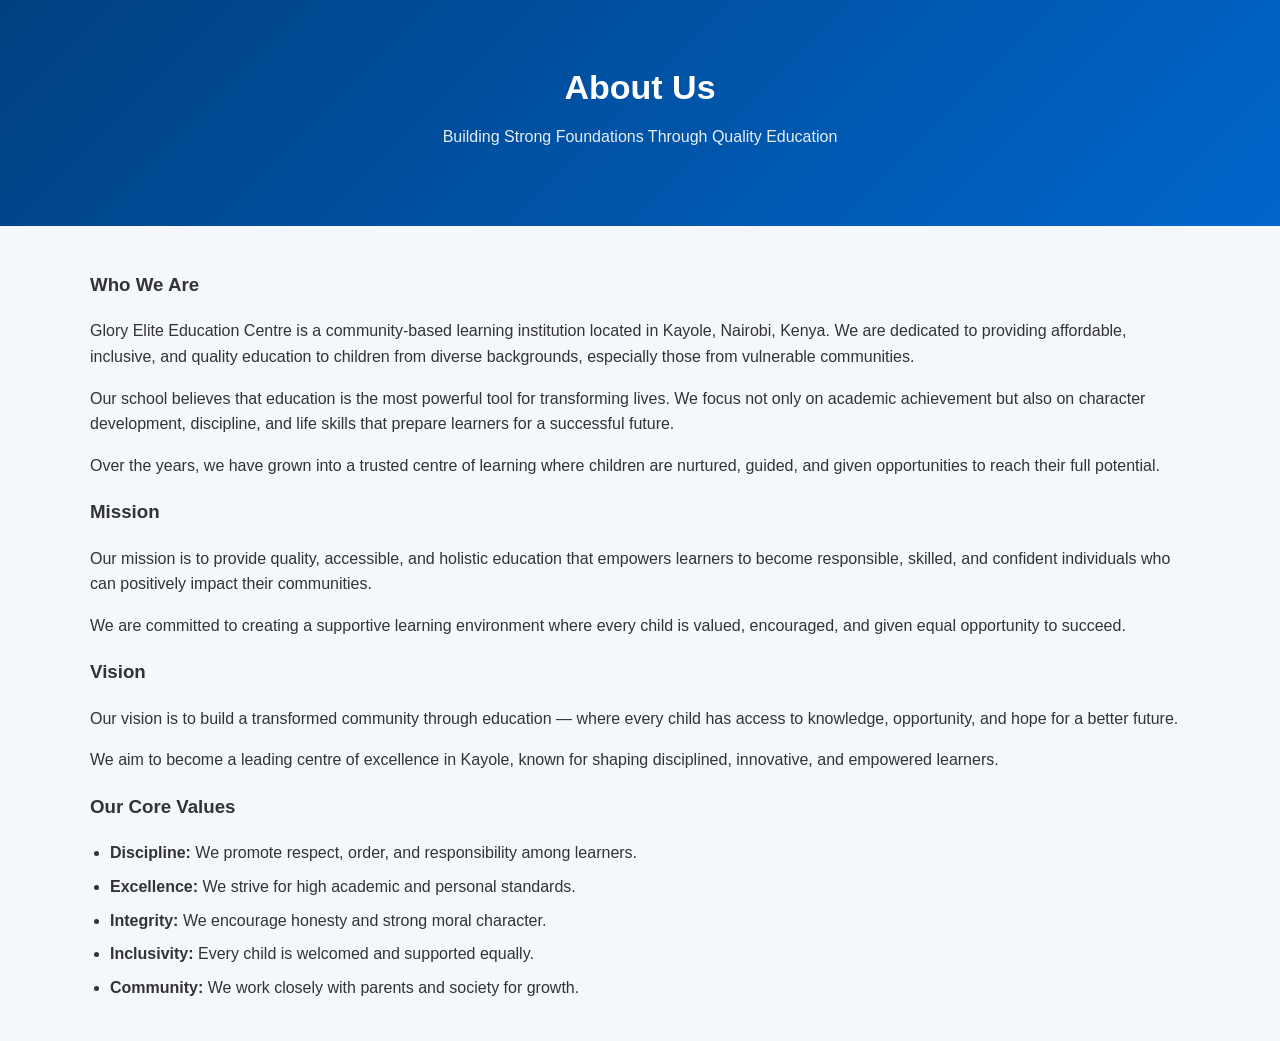
==== about.html @ a838073a "Add files via upload" ====
<!DOCTYPE html>
<html>
<head>
<title>About - Glory Elite Education Centre</title>
<meta name="viewport" content="width=device-width, initial-scale=1.0">
<link rel="stylesheet" href="style.css">
</head>

<body>

<!-- ================= PAGE HEADER ================= -->
<div class="page-header">
  <h1>About Us</h1>
  <p>Building Strong Foundations Through Quality Education</p>
</div>

<div class="container">

<!-- ================= INTRO SECTION ================= -->
<h3>Who We Are</h3>

<!-- IMAGE PLACEHOLDER: SCHOOL BUILDING / FRONT VIEW -->
<!-- Put image in: images/school-building.jpg -->

<p>
Glory Elite Education Centre is a community-based learning institution located in Kayole, Nairobi, Kenya. We are dedicated to providing affordable, inclusive, and quality education to children from diverse backgrounds, especially those from vulnerable communities.
</p>

<p>
Our school believes that education is the most powerful tool for transforming lives. We focus not only on academic achievement but also on character development, discipline, and life skills that prepare learners for a successful future.
</p>

<p>
Over the years, we have grown into a trusted centre of learning where children are nurtured, guided, and given opportunities to reach their full potential.
</p>

<!-- ================= MISSION ================= -->
<h3>Mission</h3>

<!-- IMAGE PLACEHOLDER: STUDENTS IN CLASS / TEACHING SESSION -->
<!-- Put image in: images/mission.jpg -->

<p>
Our mission is to provide quality, accessible, and holistic education that empowers learners to become responsible, skilled, and confident individuals who can positively impact their communities.
</p>

<p>
We are committed to creating a supportive learning environment where every child is valued, encouraged, and given equal opportunity to succeed.
</p>

<!-- ================= VISION ================= -->
<h3>Vision</h3>

<!-- IMAGE PLACEHOLDER: GRADUATION / HAPPY STUDENTS -->
<!-- Put image in: images/vision.jpg -->

<p>
Our vision is to build a transformed community through education — where every child has access to knowledge, opportunity, and hope for a better future.
</p>

<p>
We aim to become a leading centre of excellence in Kayole, known for shaping disciplined, innovative, and empowered learners.
</p>

<!-- ================= CORE VALUES ================= -->
<h3>Our Core Values</h3>

<!-- IMAGE PLACEHOLDER: SCHOOL ACTIVITIES / DISCIPLINE -->
<!-- Put image in: images/values.jpg -->

<ul>
<li><strong>Discipline:</strong> We promote respect, order, and responsibility among learners.</li>
<li><strong>Excellence:</strong> We strive for high academic and personal standards.</li>
<li><strong>Integrity:</strong> We encourage honesty and strong moral character.</li>
<li><strong>Inclusivity:</strong> Every child is welcomed and supported equally.</li>
<li><strong>Community:</strong> We work closely with parents and society for growth.</li>
</ul>

</div>

</body>
</html>
---- style.css ----
/* ================= GENERAL ================= */
body {
  margin: 0;
  font-family: Arial, sans-serif;
  background: #f4f7fb;
  line-height: 1.6;
  color: #333;
}

.container {
  width: 90%;
  max-width: 1100px;
  margin: auto;
  padding: 25px 0;
}

/* ================= PAGE HEADER (NEW - IMPORTANT) ================= */
.page-header {
  background: linear-gradient(135deg, #004080, #0066cc);
  color: white;
  text-align: center;
  padding: 60px 20px;
}

.page-header h1 {
  margin: 0;
  font-size: 34px;
}

.page-header p {
  margin-top: 10px;
  font-size: 16px;
  opacity: 0.9;
}

/* ================= NAVBAR ================= */
nav {
  background: #004080;
  color: white;
  padding: 15px 0;
}

nav .container {
  display: flex;
  justify-content: space-between;
  align-items: center;
  flex-wrap: wrap;
}

nav h2 {
  margin: 0;
  font-size: 18px;
}

nav a {
  color: white;
  text-decoration: none;
  margin-left: 12px;
  font-weight: bold;
  font-size: 14px;
  transition: 0.3s;
}

nav a:hover {
  text-decoration: underline;
  opacity: 0.8;
}

/* ================= HERO ================= */
.hero {
  position: relative;
  background: linear-gradient(rgba(0,64,128,0.7), rgba(0,0,0,0.6)),
              url('images/school.jpg');
  background-size: cover;
  background-position: center;
  color: white;
  text-align: center;
  padding: 100px 20px;
}

.hero h1 {
  font-size: 30px;
}

.hero p {
  max-width: 750px;
  margin: 10px auto;
  font-size: 16px;
}

/* ================= SECTIONS ================= */
.section {
  background: white;
  margin: 20px 0;
  border-radius: 10px;
  padding: 25px;
  box-shadow: 0 2px 8px rgba(0,0,0,0.05);
}

.section.alt {
  background: #eef5ff;
}

/* ================= STATS ================= */
.stats {
  display: flex;
  justify-content: space-around;
  flex-wrap: wrap;
  text-align: center;
  gap: 20px;
}

.stats div {
  flex: 1;
  min-width: 140px;
}

/* ================= LISTS ================= */
ul {
  padding-left: 20px;
}

li {
  margin-bottom: 8px;
}

/* ================= GALLERY ================= */
.gallery {
  text-align: center;
}

.gallery img {
  width: 100%;
  max-width: 280px;
  margin: 10px;
  border-radius: 8px;
  display: inline-block;
  box-shadow: 0 2px 6px rgba(0,0,0,0.1);
}

.gallery video {
  width: 100%;
  max-width: 400px;
  margin: 10px;
  border-radius: 8px;
  display: inline-block;
}

/* ================= FOOTER ================= */
footer {
  background: #222;
  color: white;
  text-align: center;
  padding: 20px;
  margin-top: 30px;
}

/* ================= WHATSAPP BUTTON ================= */
.whatsapp {
  position: fixed;
  bottom: 20px;
  right: 20px;
  background: #25D366;
  color: white;
  width: 55px;
  height: 55px;
  display: flex;
  justify-content: center;
  align-items: center;
  font-size: 26px;
  border-radius: 50%;
  text-decoration: none;
  box-shadow: 0 4px 10px rgba(0,0,0,0.3);
  transition: 0.3s;
}

.whatsapp:hover {
  transform: scale(1.1);
}

/* ================= MOBILE RESPONSIVE ================= */
@media (max-width: 768px) {

  nav .container {
    flex-direction: column;
    text-align: center;
  }

  nav a {
    display: inline-block;
    margin: 8px;
  }

  .hero {
    padding: 70px 15px;
  }

  .hero h1 {
    font-size: 22px;
  }

  .stats {
    flex-direction: column;
  }

  .page-header h1 {
    font-size: 26px;
  }
}
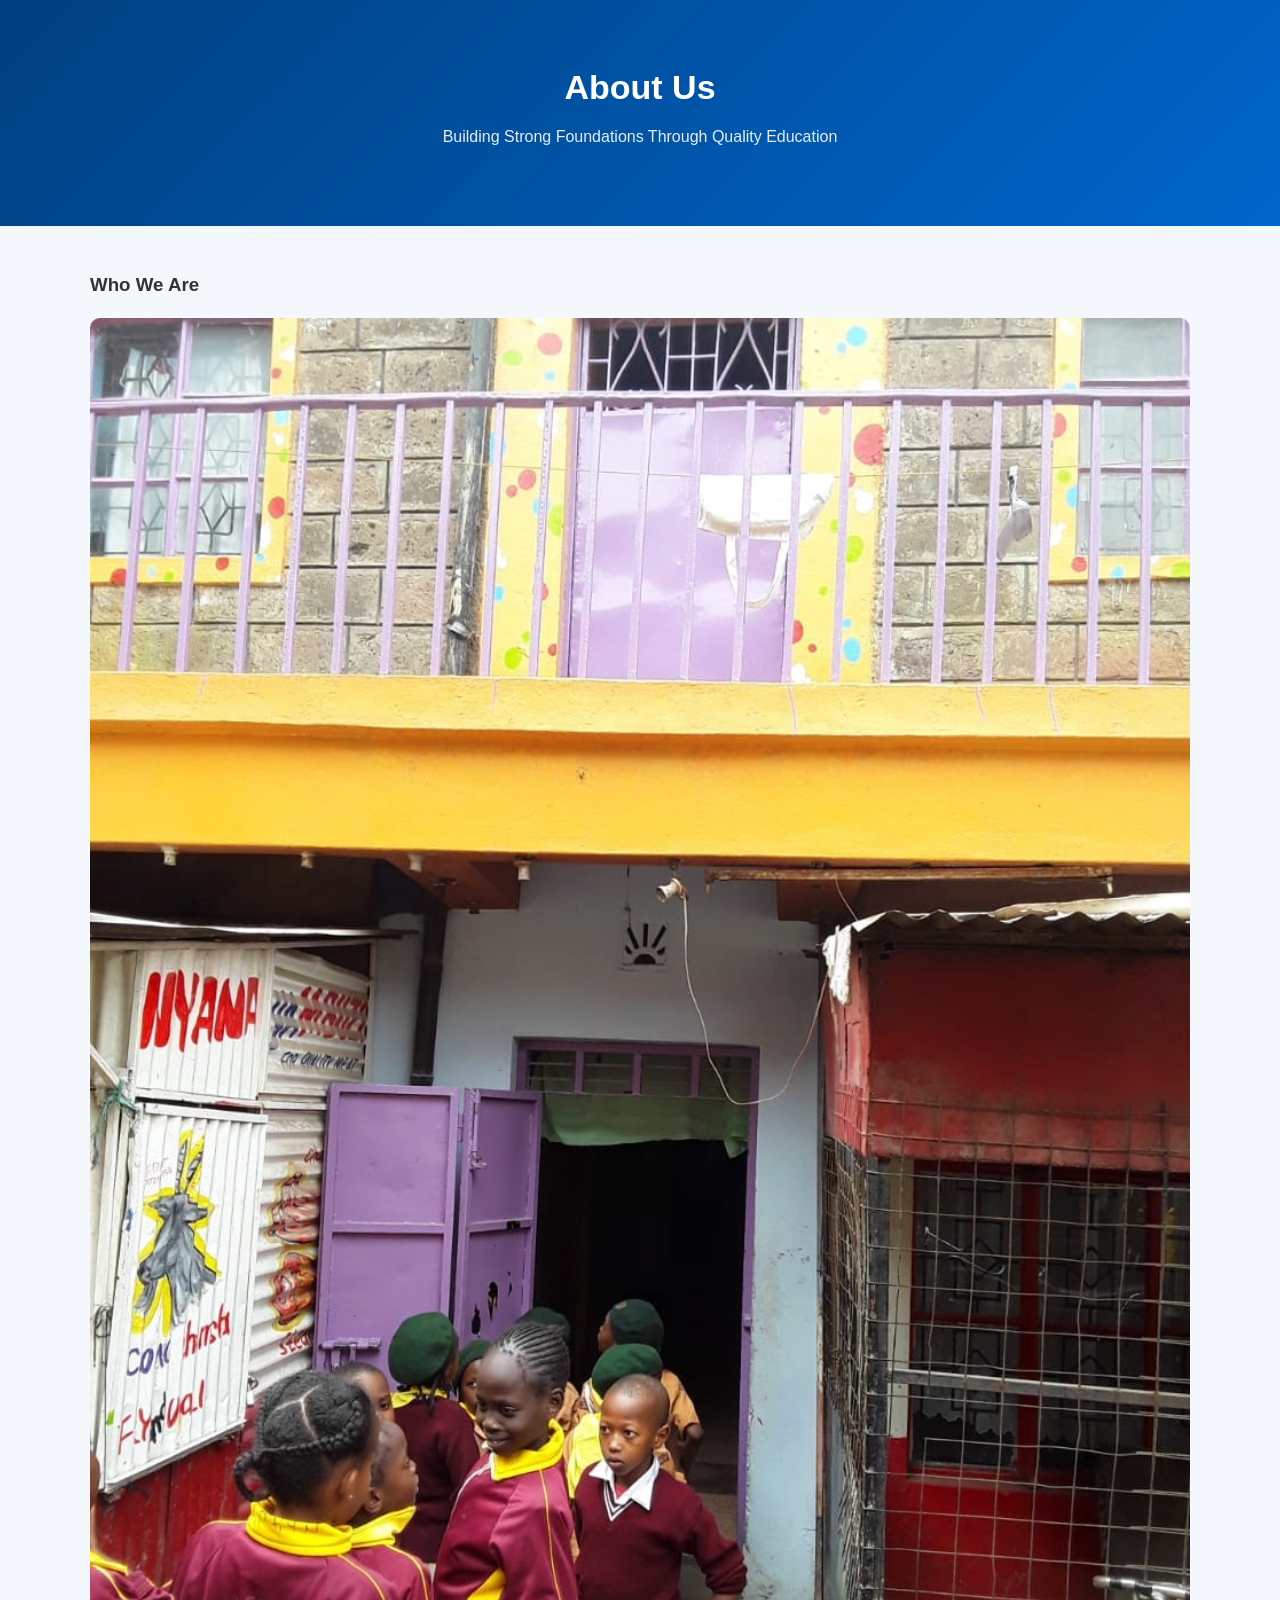
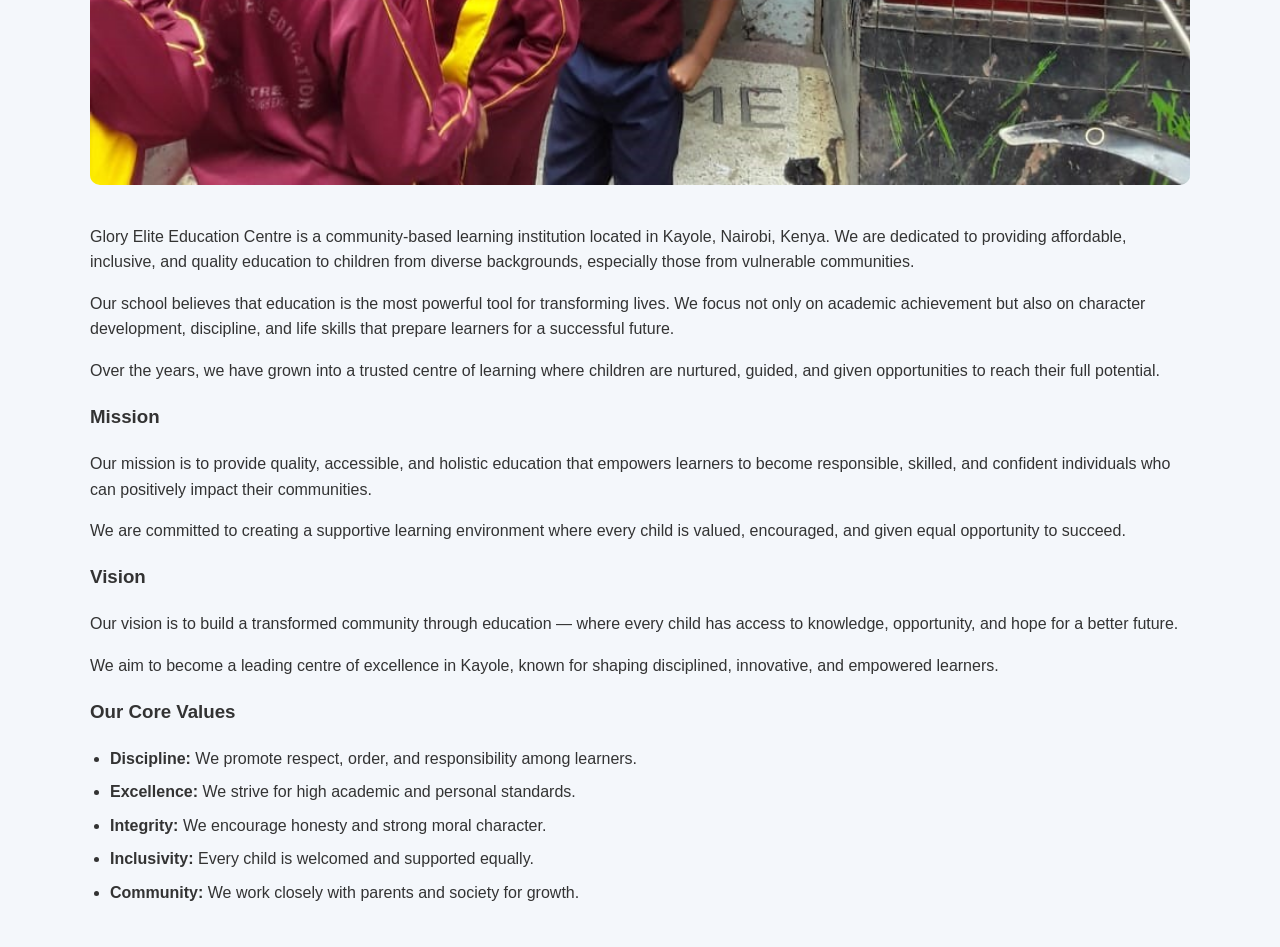
==== commit 5ca76f05: "Update about.html" ====
--- a/about.html
+++ b/about.html
@@ -19,8 +19,8 @@
 <!-- ================= INTRO SECTION ================= -->
 <h3>Who We Are</h3>
 
-<!-- IMAGE PLACEHOLDER: SCHOOL BUILDING / FRONT VIEW -->
-<!-- Put image in: images/school-building.jpg -->
+<!-- IMAGE ADDED HERE -->
+<img src="images/school-building.jpg" alt="School Building" style="width:100%; border-radius:10px; margin-bottom:15px;">
 
 <p>
 Glory Elite Education Centre is a community-based learning institution located in Kayole, Nairobi, Kenya. We are dedicated to providing affordable, inclusive, and quality education to children from diverse backgrounds, especially those from vulnerable communities.
@@ -37,7 +37,7 @@
 <!-- ================= MISSION ================= -->
 <h3>Mission</h3>
 
-<!-- IMAGE PLACEHOLDER: STUDENTS IN CLASS / TEACHING SESSION -->
+<!-- (leave others as placeholders for now) -->
 <!-- Put image in: images/mission.jpg -->
 
 <p>
@@ -51,7 +51,6 @@
 <!-- ================= VISION ================= -->
 <h3>Vision</h3>
 
-<!-- IMAGE PLACEHOLDER: GRADUATION / HAPPY STUDENTS -->
 <!-- Put image in: images/vision.jpg -->
 
 <p>
@@ -65,7 +64,6 @@
 <!-- ================= CORE VALUES ================= -->
 <h3>Our Core Values</h3>
 
-<!-- IMAGE PLACEHOLDER: SCHOOL ACTIVITIES / DISCIPLINE -->
 <!-- Put image in: images/values.jpg -->
 
 <ul>
@@ -79,4 +77,4 @@
 </div>
 
 </body>
-</html>+</html>
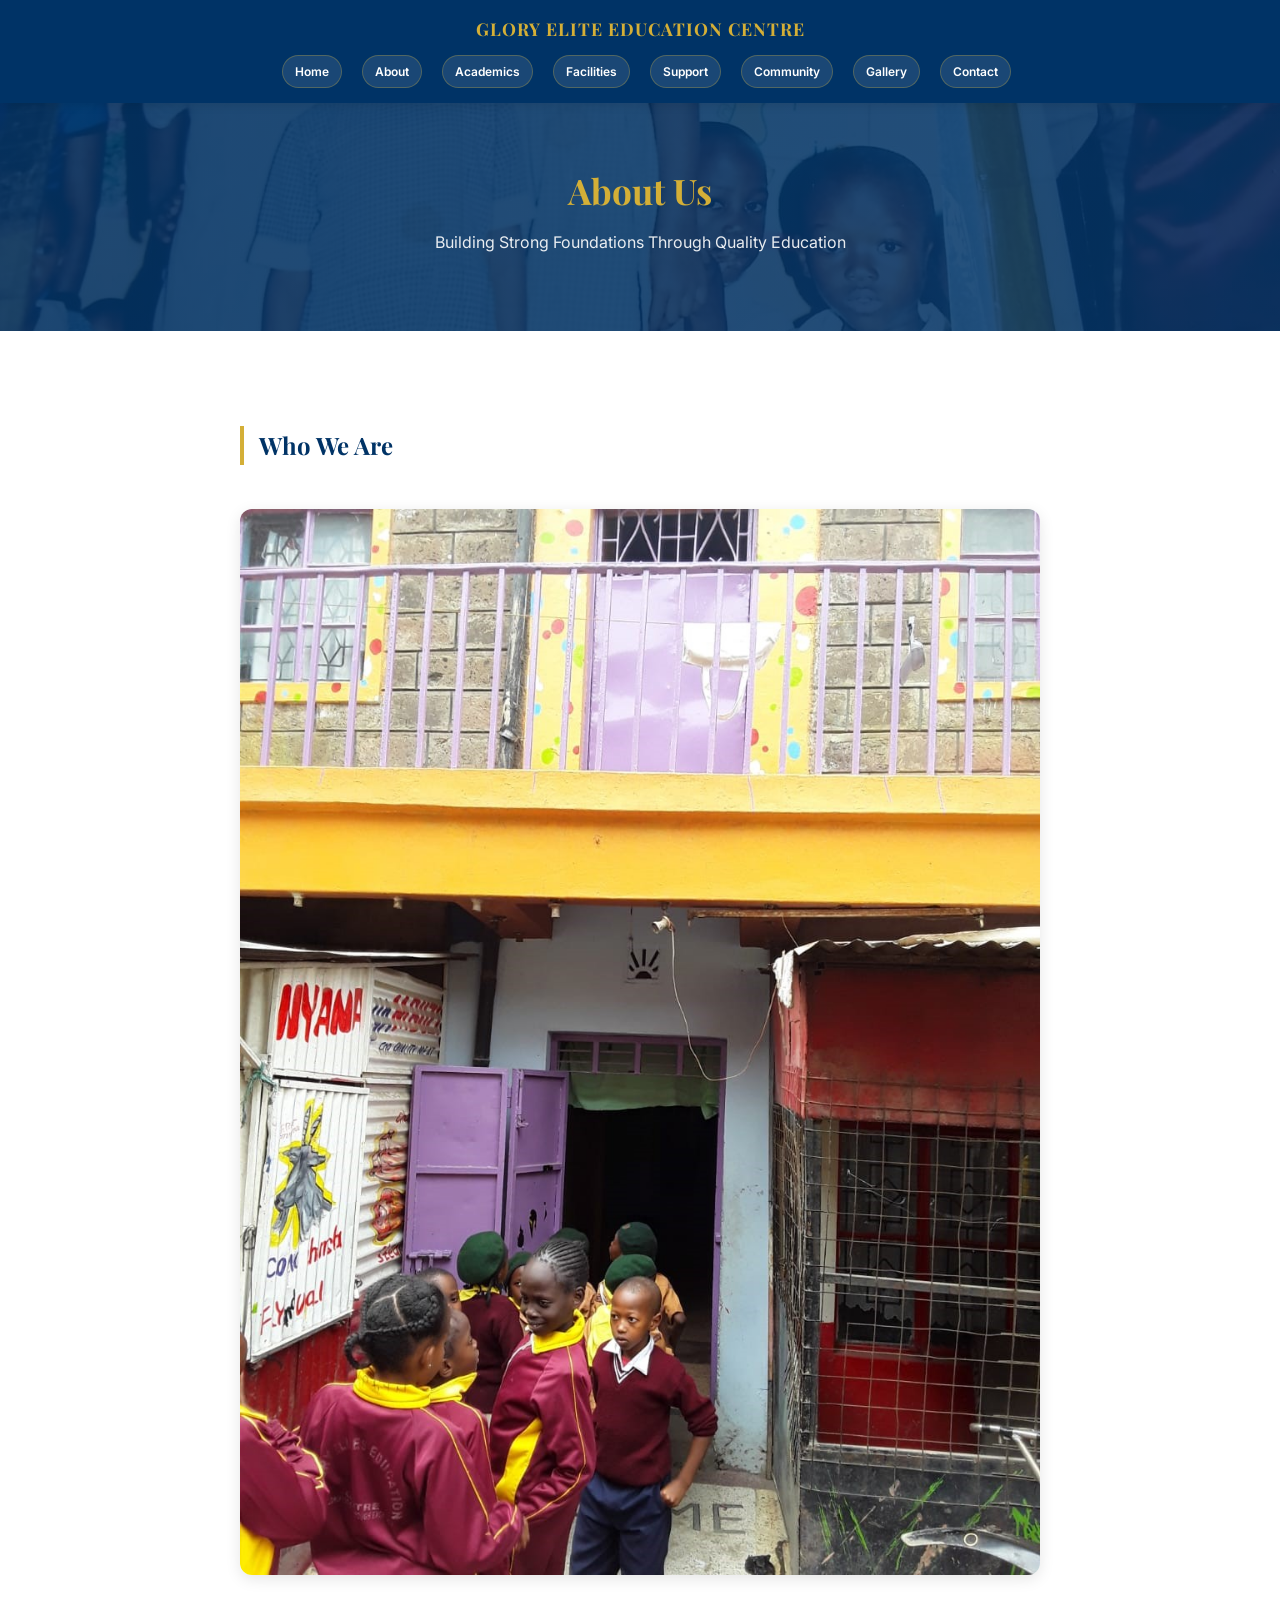
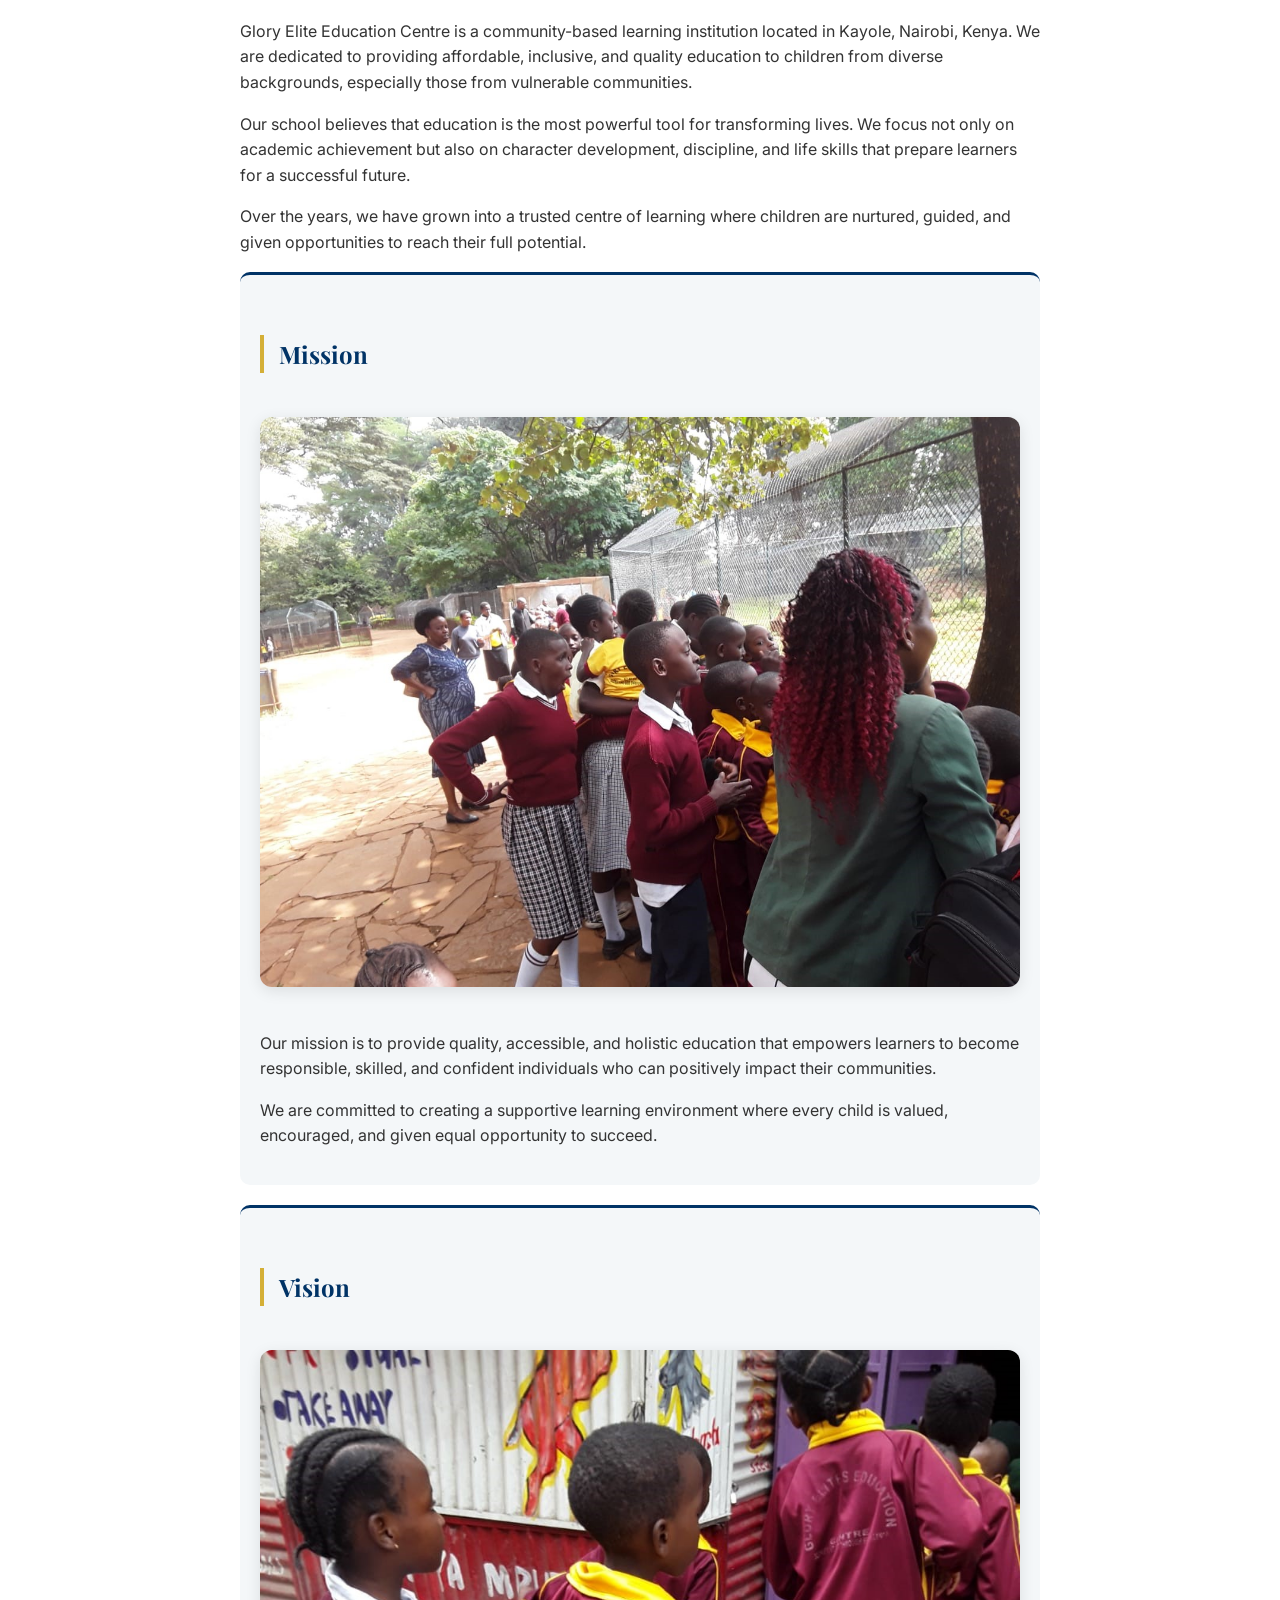
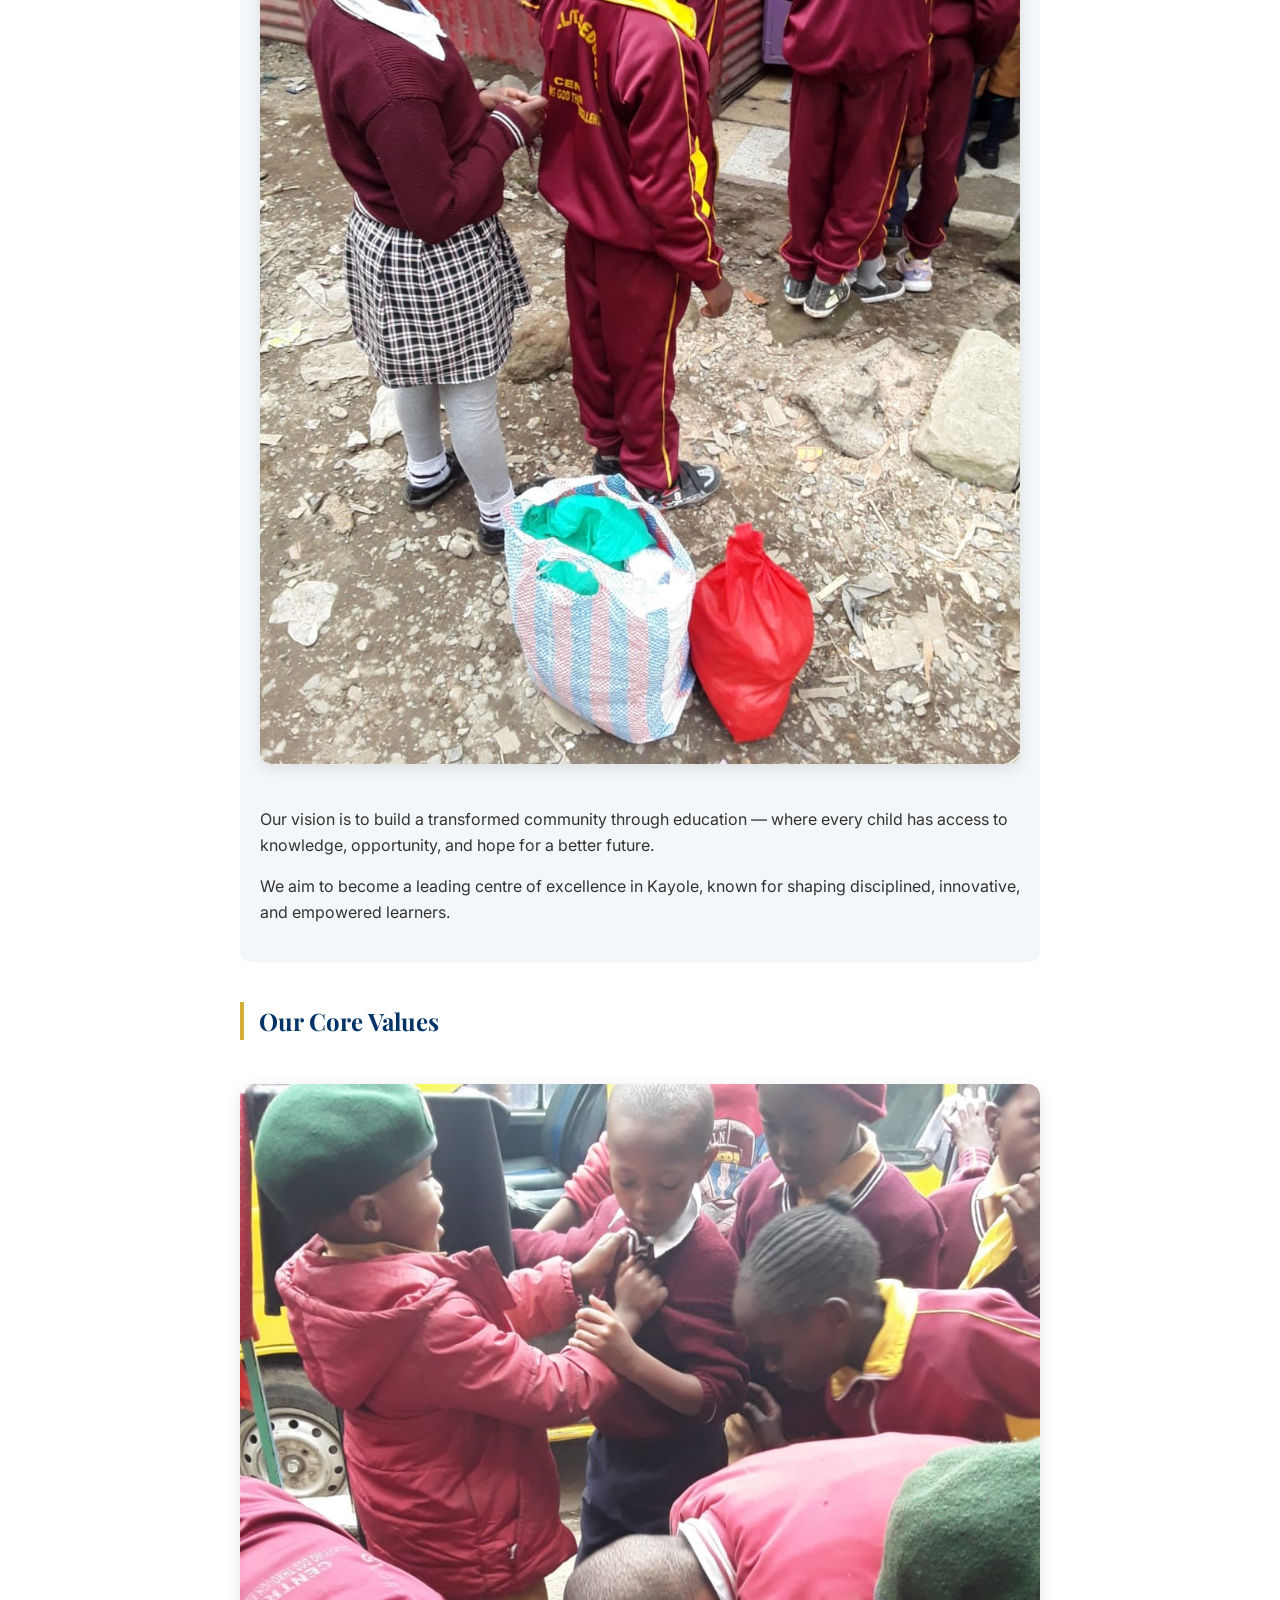
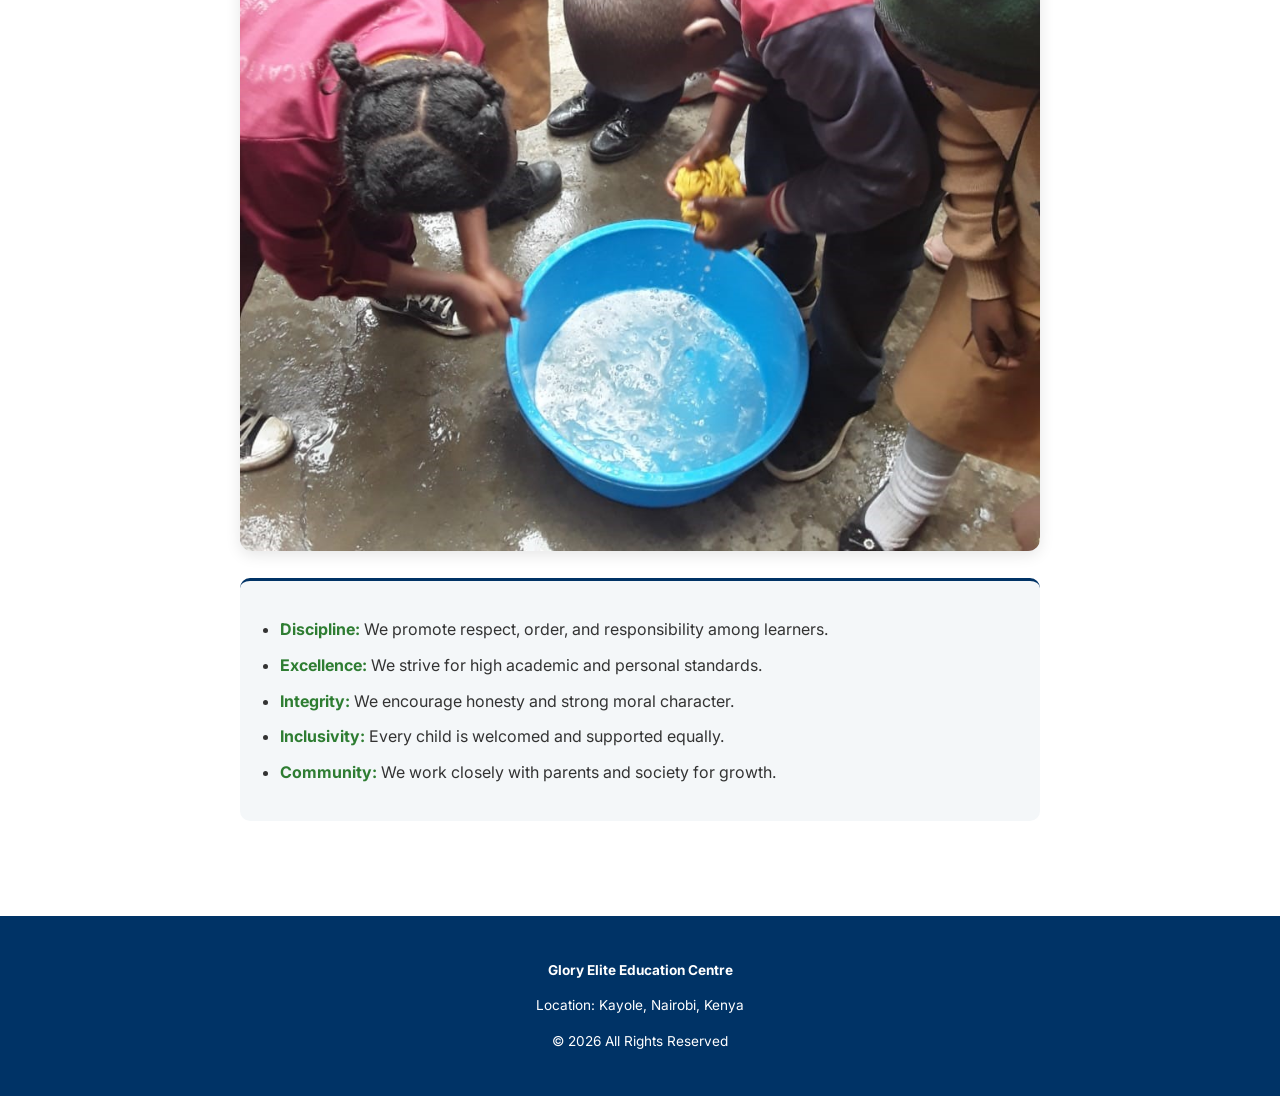
==== commit 5ef97a1c: "Update about.html" ====
--- a/about.html
+++ b/about.html
@@ -1,80 +1,245 @@
 <!DOCTYPE html>
-<html>
+<html lang="en">
 <head>
-<title>About - Glory Elite Education Centre</title>
-<meta name="viewport" content="width=device-width, initial-scale=1.0">
-<link rel="stylesheet" href="style.css">
+    <meta charset="UTF-8">
+    <meta name="viewport" content="width=device-width, initial-scale=1.0">
+    <title>About - Glory Elite Education Centre</title>
+    <link rel="stylesheet" href="style.css">
+    <!-- Classic Google Fonts -->
+    <link href="https://fonts.googleapis.com/css2?family=Playfair+Display:wght@700&family=Inter:wght@400;600&display=swap" rel="stylesheet">
+    <style>
+        :root {
+            --primary-blue: #003366;
+            --gold: #D4AF37;
+            --green: #2E7D32;
+            --white: #ffffff;
+            --light-bg: #f4f7f9;
+            --text-dark: #333333;
+        }
+
+        body {
+            font-family: 'Inter', sans-serif;
+            margin: 0;
+            padding: 0;
+            color: var(--text-dark);
+            line-height: 1.6;
+            background-color: var(--white);
+        }
+
+        /* --- Classic Navigation --- */
+        nav {
+            background: var(--primary-blue);
+            padding: 15px 0;
+            position: sticky;
+            top: 0;
+            z-index: 1000;
+            box-shadow: 0 2px 10px rgba(0,0,0,0.1);
+        }
+
+        .nav-container {
+            width: 90%;
+            margin: auto;
+            text-align: center;
+        }
+
+        nav h2 {
+            color: var(--gold);
+            font-family: 'Playfair Display', serif;
+            font-size: 1.1rem;
+            margin: 0 0 12px 0;
+            text-transform: uppercase;
+            letter-spacing: 1px;
+        }
+
+        /* Smart Button Wrap for Mobile */
+        .nav-links {
+            display: flex;
+            flex-wrap: wrap;
+            justify-content: center;
+            gap: 8px;
+        }
+
+        .nav-links a {
+            color: var(--white);
+            text-decoration: none;
+            font-size: 0.75rem;
+            font-weight: 600;
+            background: rgba(255,255,255,0.1);
+            padding: 6px 12px;
+            border-radius: 20px;
+            border: 1px solid rgba(212, 175, 55, 0.3);
+            transition: 0.3s;
+        }
+
+        .nav-links a:hover {
+            background: var(--gold);
+            color: var(--primary-blue);
+        }
+
+        /* --- Page Header --- */
+        .page-header {
+            background: linear-gradient(rgba(0, 51, 102, 0.85), rgba(0, 51, 102, 0.85)), 
+                        url('images/i4.jpg') no-repeat center center/cover;
+            color: var(--white);
+            text-align: center;
+            padding: 60px 20px;
+        }
+
+        .page-header h1 {
+            font-family: 'Playfair Display', serif;
+            font-size: 2.2rem;
+            margin: 0;
+            color: var(--gold);
+        }
+
+        .page-header p {
+            font-size: 1rem;
+            margin-top: 10px;
+            opacity: 0.9;
+        }
+
+        /* --- Content Layout --- */
+        .container {
+            width: 90%;
+            max-width: 800px;
+            margin: 30px auto;
+        }
+
+        h3 {
+            font-family: 'Playfair Display', serif;
+            color: var(--primary-blue);
+            font-size: 1.5rem;
+            border-left: 4px solid var(--gold);
+            padding-left: 15px;
+            margin-top: 40px;
+        }
+
+        .image-card {
+            width: 100%;
+            border-radius: 12px;
+            box-shadow: 0 4px 15px rgba(0,0,0,0.1);
+            margin: 20px 0;
+        }
+
+        /* --- Mission/Vision Grid --- */
+        .card-box {
+            background: var(--light-bg);
+            padding: 20px;
+            border-radius: 10px;
+            margin-bottom: 20px;
+            border-top: 3px solid var(--primary-blue);
+        }
+
+        ul {
+            padding-left: 20px;
+        }
+
+        ul li {
+            margin-bottom: 10px;
+        }
+
+        ul li strong {
+            color: var(--green);
+        }
+
+        footer {
+            background: var(--primary-blue);
+            color: var(--white);
+            padding: 30px 20px;
+            text-align: center;
+            font-size: 0.85rem;
+            margin-top: 50px;
+        }
+    </style>
 </head>
 
 <body>
+
+<nav>
+    <div class="nav-container">
+        <h2>Glory Elite Education Centre</h2>
+        <div class="nav-links">
+            <a href="index.html">Home</a>
+            <a href="about.html">About</a>
+            <a href="academics.html">Academics</a>
+            <a href="facilities.html">Facilities</a>
+            <a href="projects.html">Support</a>
+            <a href="community.html">Community</a>
+            <a href="gallery.html">Gallery</a>
+            <a href="contact.html">Contact</a>
+        </div>
+    </div>
+</nav>
 
 <!-- ================= PAGE HEADER ================= -->
 <div class="page-header">
-  <h1>About Us</h1>
-  <p>Building Strong Foundations Through Quality Education</p>
+    <h1>About Us</h1>
+    <p>Building Strong Foundations Through Quality Education</p>
 </div>
 
 <div class="container">
 
-<!-- ================= INTRO SECTION ================= -->
-<h3>Who We Are</h3>
-
-<!-- IMAGE ADDED HERE -->
-<img src="images/school-building.jpg" alt="School Building" style="width:100%; border-radius:10px; margin-bottom:15px;">
-
-<p>
-Glory Elite Education Centre is a community-based learning institution located in Kayole, Nairobi, Kenya. We are dedicated to providing affordable, inclusive, and quality education to children from diverse backgrounds, especially those from vulnerable communities.
-</p>
-
-<p>
-Our school believes that education is the most powerful tool for transforming lives. We focus not only on academic achievement but also on character development, discipline, and life skills that prepare learners for a successful future.
-</p>
-
-<p>
-Over the years, we have grown into a trusted centre of learning where children are nurtured, guided, and given opportunities to reach their full potential.
-</p>
-
-<!-- ================= MISSION ================= -->
-<h3>Mission</h3>
-
-<!-- (leave others as placeholders for now) -->
-<!-- Put image in: images/mission.jpg -->
-
-<p>
-Our mission is to provide quality, accessible, and holistic education that empowers learners to become responsible, skilled, and confident individuals who can positively impact their communities.
-</p>
-
-<p>
-We are committed to creating a supportive learning environment where every child is valued, encouraged, and given equal opportunity to succeed.
-</p>
-
-<!-- ================= VISION ================= -->
-<h3>Vision</h3>
-
-<!-- Put image in: images/vision.jpg -->
-
-<p>
-Our vision is to build a transformed community through education — where every child has access to knowledge, opportunity, and hope for a better future.
-</p>
-
-<p>
-We aim to become a leading centre of excellence in Kayole, known for shaping disciplined, innovative, and empowered learners.
-</p>
-
-<!-- ================= CORE VALUES ================= -->
-<h3>Our Core Values</h3>
-
-<!-- Put image in: images/values.jpg -->
-
-<ul>
-<li><strong>Discipline:</strong> We promote respect, order, and responsibility among learners.</li>
-<li><strong>Excellence:</strong> We strive for high academic and personal standards.</li>
-<li><strong>Integrity:</strong> We encourage honesty and strong moral character.</li>
-<li><strong>Inclusivity:</strong> Every child is welcomed and supported equally.</li>
-<li><strong>Community:</strong> We work closely with parents and society for growth.</li>
-</ul>
+    <!-- ================= INTRO SECTION ================= -->
+    <h3>Who We Are</h3>
+    <img src="images/school-building.jpg" alt="School Building" class="image-card">
+    
+    <p>
+        Glory Elite Education Centre is a community-based learning institution located in Kayole, Nairobi, Kenya. We are dedicated to providing affordable, inclusive, and quality education to children from diverse backgrounds, especially those from vulnerable communities.
+    </p>
+
+    <p>
+        Our school believes that education is the most powerful tool for transforming lives. We focus not only on academic achievement but also on character development, discipline, and life skills that prepare learners for a successful future.
+    </p>
+
+    <p>
+        Over the years, we have grown into a trusted centre of learning where children are nurtured, guided, and given opportunities to reach their full potential.
+    </p>
+
+    <!-- ================= MISSION ================= -->
+    <div class="card-box">
+        <h3>Mission</h3>
+        <img src="images/mission.jpg" alt="Our Mission" class="image-card">
+        <p>
+            Our mission is to provide quality, accessible, and holistic education that empowers learners to become responsible, skilled, and confident individuals who can positively impact their communities.
+        </p>
+        <p>
+            We are committed to creating a supportive learning environment where every child is valued, encouraged, and given equal opportunity to succeed.
+        </p>
+    </div>
+
+    <!-- ================= VISION ================= -->
+    <div class="card-box">
+        <h3>Vision</h3>
+        <img src="images/vision.jpg" alt="Our Vision" class="image-card">
+        <p>
+            Our vision is to build a transformed community through education — where every child has access to knowledge, opportunity, and hope for a better future.
+        </p>
+        <p>
+            We aim to become a leading centre of excellence in Kayole, known for shaping disciplined, innovative, and empowered learners.
+        </p>
+    </div>
+
+    <!-- ================= CORE VALUES ================= -->
+    <h3>Our Core Values</h3>
+    <img src="images/values.jpg" alt="Our Core Values" class="image-card">
+    
+    <div class="card-box">
+        <ul>
+            <li><strong>Discipline:</strong> We promote respect, order, and responsibility among learners.</li>
+            <li><strong>Excellence:</strong> We strive for high academic and personal standards.</li>
+            <li><strong>Integrity:</strong> We encourage honesty and strong moral character.</li>
+            <li><strong>Inclusivity:</strong> Every child is welcomed and supported equally.</li>
+            <li><strong>Community:</strong> We work closely with parents and society for growth.</li>
+        </ul>
+    </div>
 
 </div>
+
+<footer>
+    <p><strong>Glory Elite Education Centre</strong></p>
+    <p>Location: Kayole, Nairobi, Kenya</p>
+    <p>&copy; 2026 All Rights Reserved</p>
+</footer>
 
 </body>
 </html>
